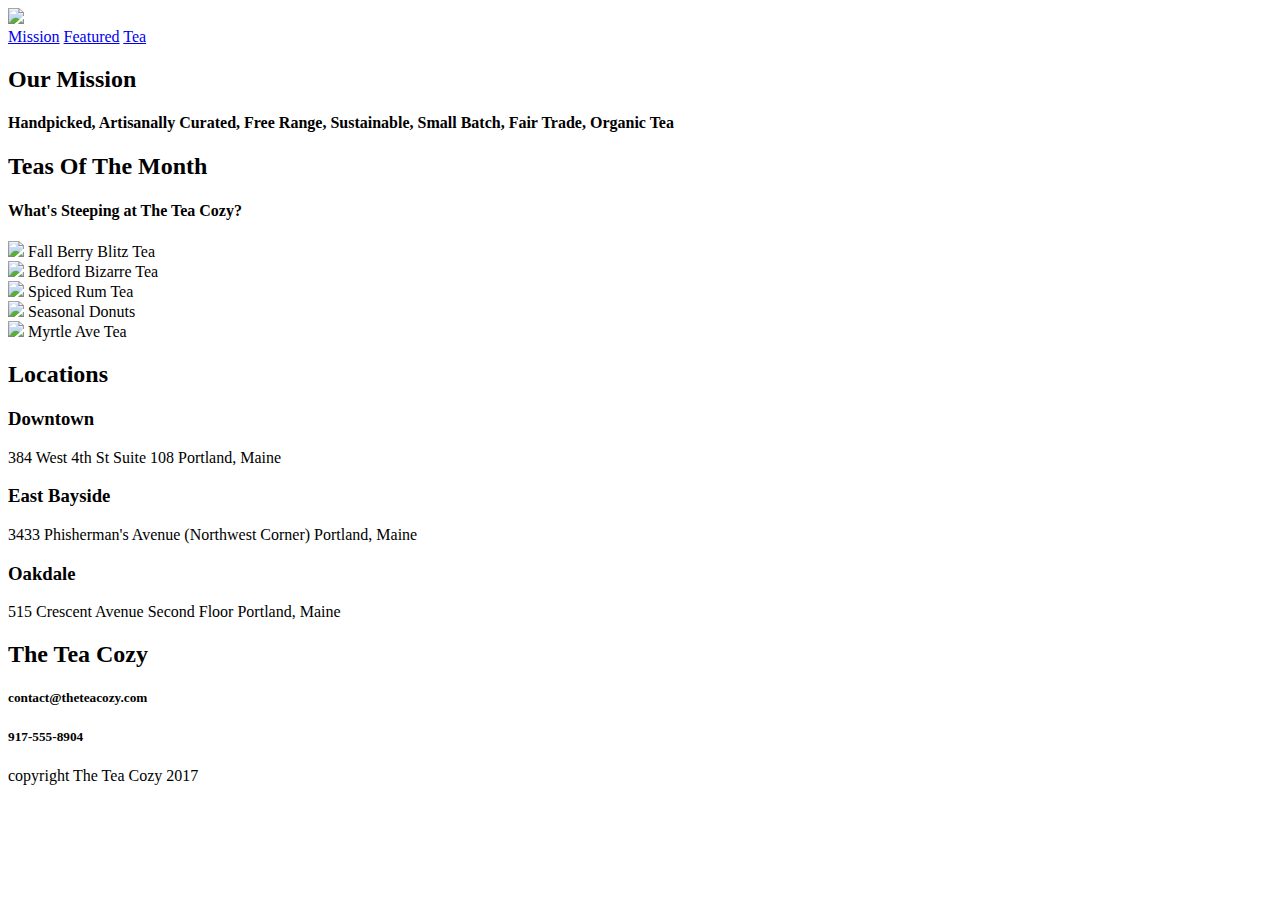
==== Tea Cozy/index.html @ 80b199f3 "Codecademy generated from the project submission page." ====
<!DOCTYPE html>
<html>
<head>
	<title>Tea Cozy</title>
	<link href="style.css" rel="stylesheet" type="text/css">
</head>
<body>
<!-- Header -->
<div class="header">
	<div class="container">
	<img src="https://s3.amazonaws.com/codecademy-content/courses/freelance-1/unit-4/img-tea-cozy-logo.png">
  <nav>
	<span><a href="#">Mission</a></span>
	<span><a href="#">Featured</a></span>
	<span><a href="#">Tea</a></span>
  </nav>
 </div>
</div>

<!-- Main Part -->
<div class="main">
	<div class="container" id="mission">
		<h2>Our Mission</h2>
		<h4>Handpicked, Artisanally Curated, Free Range, Sustainable, Small Batch, Fair Trade, Organic Tea</h4>
	</div>
 
 <!-- Teas Of The Month -->
 <div id="featured" class="container">
 	<h2>Teas Of The Month</h2>
 	<h4>What's Steeping at The Tea Cozy?</h4>
 	 <div class="container">
                <div class="item">
                    <img src="https://s3.amazonaws.com/codecademy-content/courses/freelance-1/unit-4/img-berryblitz.jpg">
                    <span>Fall Berry Blitz Tea</span>
                </div>

                <div class="item">
                    <img src="https://s3.amazonaws.com/codecademy-content/courses/freelance-1/unit-4/img-bedford-bizarre.jpg">
                    <span>Bedford Bizarre Tea</span>

                <div class="item">
                    <img src="https://s3.amazonaws.com/codecademy-content/courses/freelance-1/unit-4/img-spiced-rum.jpg">
                    <span>Spiced Rum Tea</span>
                </div>
                <div class="item">
                    <img src="https://s3.amazonaws.com/codecademy-content/courses/freelance-1/unit-4/img-donut.jpg">
                    <span>Seasonal Donuts</span>
                </div>
                <div class="item">
                    <img src="https://s3.amazonaws.com/codecademy-content/courses/freelance-1/unit-4/img-myrtle-ave.jpg">
                    <span>Myrtle Ave Tea</span>
                </div>
                
                </div>
            </div>
        </div>
 </div>
  <div id="locations">
            <h2>Locations</h2>
            <div class="container">
                <div class="location">
                    <h3>Downtown</h3>
                    <span class="address">384 West 4th St</span>
                    <span class="address">Suite 108</span>
                    <span class="address">Portland, Maine</span>
                </div>
                <div class="location">
                    <h3>East Bayside</h3>
                    <span class="address">3433 Phisherman's Avenue</span>
                    <span class="address">(Northwest Corner)</span>
                    <span class="address">Portland, Maine</span>
                </div>
                <div class="location">
                    <h3>Oakdale</h3>
                    <span class="address">515 Crescent Avenue</span>
                    <span class="address">Second Floor</span>
                    <span class="address">Portland, Maine</span>
                </div>
            </div>
        </div>
     </div>
     <!--Contact-->
     <div class="contact">
        <h2>The Tea Cozy</h2>
        <h5>contact@theteacozy.com</h5>
        <h5>917-555-8904</h5>
    </div>
    <!--Footer-->
    <footer>
        <span>copyright The Tea Cozy 2017</span>
    </footer>
    </body>
</html>
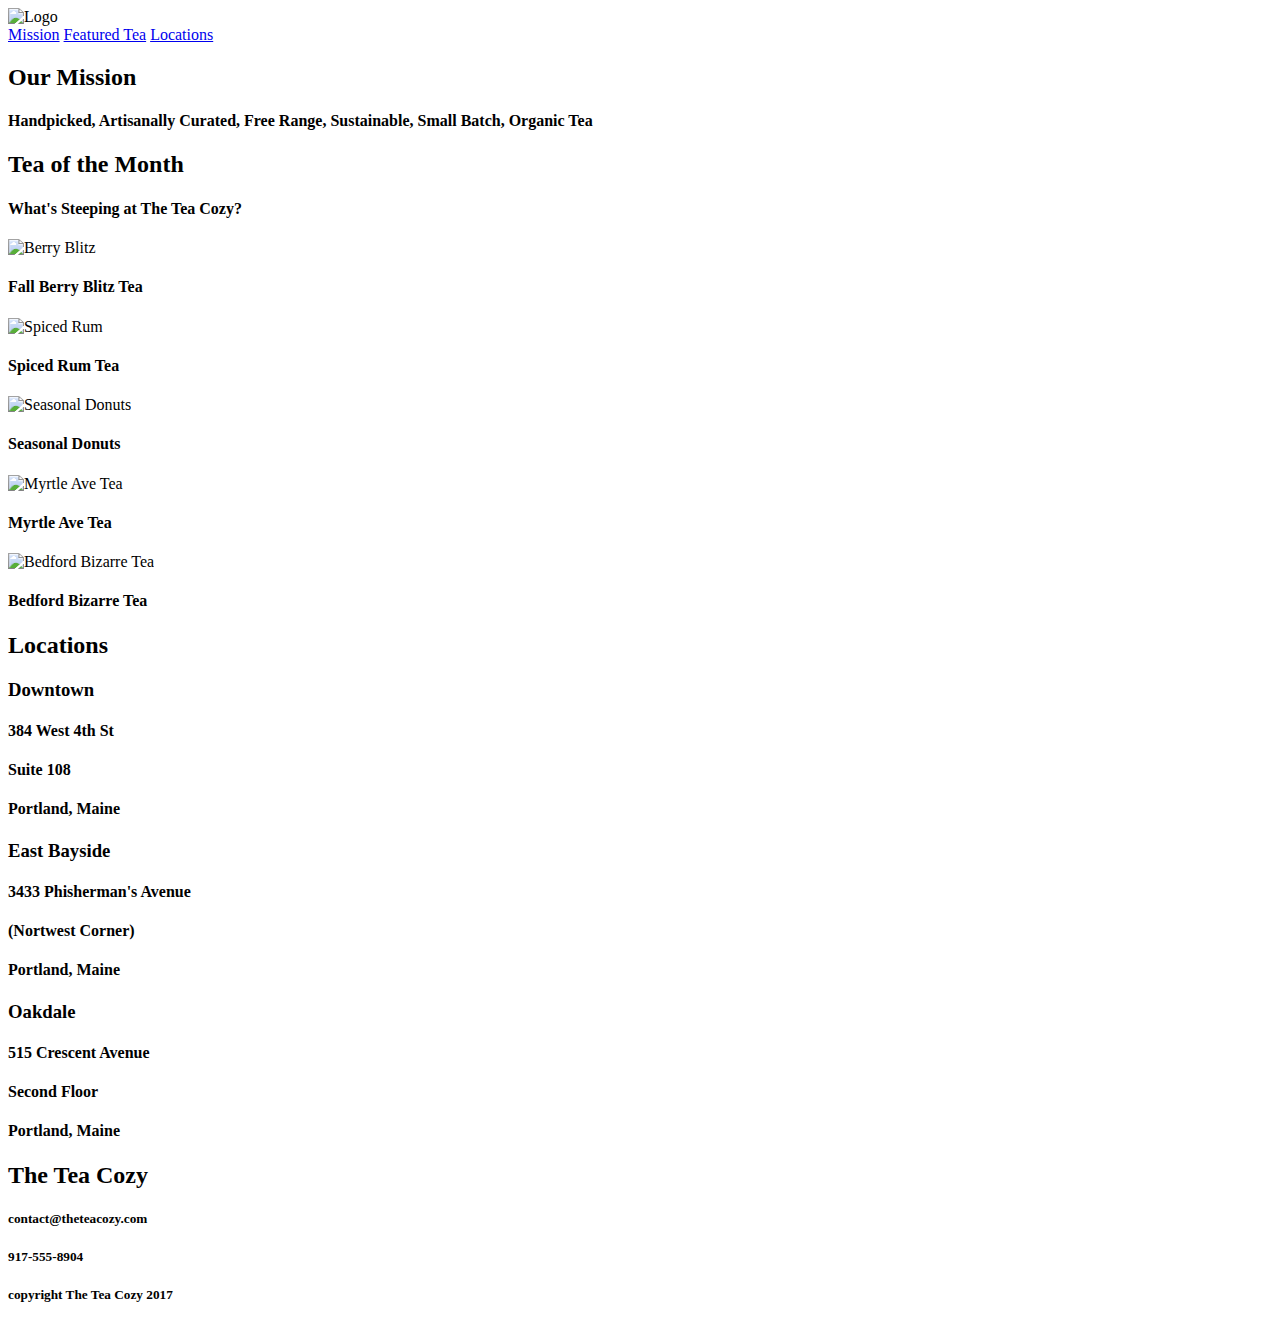
==== commit e8e2b583: "changed code to fix project" ====
--- a/Tea Cozy/index.html
+++ b/Tea Cozy/index.html
@@ -1,93 +1,204 @@
 <!DOCTYPE html>
 <html>
-<head>
-	<title>Tea Cozy</title>
-	<link href="style.css" rel="stylesheet" type="text/css">
-</head>
-<body>
-<!-- Header -->
-<div class="header">
-	<div class="container">
-	<img src="https://s3.amazonaws.com/codecademy-content/courses/freelance-1/unit-4/img-tea-cozy-logo.png">
-  <nav>
-	<span><a href="#">Mission</a></span>
-	<span><a href="#">Featured</a></span>
-	<span><a href="#">Tea</a></span>
-  </nav>
- </div>
-</div>
-
-<!-- Main Part -->
-<div class="main">
-	<div class="container" id="mission">
-		<h2>Our Mission</h2>
-		<h4>Handpicked, Artisanally Curated, Free Range, Sustainable, Small Batch, Fair Trade, Organic Tea</h4>
-	</div>
- 
- <!-- Teas Of The Month -->
- <div id="featured" class="container">
- 	<h2>Teas Of The Month</h2>
- 	<h4>What's Steeping at The Tea Cozy?</h4>
- 	 <div class="container">
-                <div class="item">
-                    <img src="https://s3.amazonaws.com/codecademy-content/courses/freelance-1/unit-4/img-berryblitz.jpg">
-                    <span>Fall Berry Blitz Tea</span>
-                </div>
-
-                <div class="item">
-                    <img src="https://s3.amazonaws.com/codecademy-content/courses/freelance-1/unit-4/img-bedford-bizarre.jpg">
-                    <span>Bedford Bizarre Tea</span>
-
-                <div class="item">
-                    <img src="https://s3.amazonaws.com/codecademy-content/courses/freelance-1/unit-4/img-spiced-rum.jpg">
-                    <span>Spiced Rum Tea</span>
-                </div>
-                <div class="item">
-                    <img src="https://s3.amazonaws.com/codecademy-content/courses/freelance-1/unit-4/img-donut.jpg">
-                    <span>Seasonal Donuts</span>
-                </div>
-                <div class="item">
-                    <img src="https://s3.amazonaws.com/codecademy-content/courses/freelance-1/unit-4/img-myrtle-ave.jpg">
-                    <span>Myrtle Ave Tea</span>
-                </div>
-                
-                </div>
-            </div>
-        </div>
- </div>
-  <div id="locations">
-            <h2>Locations</h2>
-            <div class="container">
-                <div class="location">
-                    <h3>Downtown</h3>
-                    <span class="address">384 West 4th St</span>
-                    <span class="address">Suite 108</span>
-                    <span class="address">Portland, Maine</span>
-                </div>
-                <div class="location">
-                    <h3>East Bayside</h3>
-                    <span class="address">3433 Phisherman's Avenue</span>
-                    <span class="address">(Northwest Corner)</span>
-                    <span class="address">Portland, Maine</span>
-                </div>
-                <div class="location">
-                    <h3>Oakdale</h3>
-                    <span class="address">515 Crescent Avenue</span>
-                    <span class="address">Second Floor</span>
-                    <span class="address">Portland, Maine</span>
-                </div>
-            </div>
-        </div>
-     </div>
-     <!--Contact-->
-     <div class="contact">
-        <h2>The Tea Cozy</h2>
-        <h5>contact@theteacozy.com</h5>
-        <h5>917-555-8904</h5>
+  <head>
+    <meta charset="utf-8">
+    <title>Tea Cozy</title>
+    <link rel="stylesheet" href="resources/css/styles.css">
+  </head>
+  <body>
+
+    <div class="header-container">
+
+      <div class="logo">
+
+        <img src="resources/images/img-tea-cozy-logo.png" alt="Logo">
+
+      </div>
+
+      <div class="navlinks">
+
+        <a href="#mission">Mission</a>
+        <a href="#featured">Featured Tea</a>
+        <a href="#locations">Locations</a>
+
+      </div>
+
     </div>
-    <!--Footer-->
-    <footer>
-        <span>copyright The Tea Cozy 2017</span>
-    </footer>
-    </body>
-</html>+
+
+    <div class="main-container">
+
+      <div class="banner" id="mission">
+
+        <div class="banner-image">
+
+          <div class="banner-text">
+
+            <div class="banner-text-item">
+              <h2>Our Mission</h2>
+            </div>
+
+            <div class="banner-text-item">
+              <h4>Handpicked, Artisanally Curated, Free Range,
+                Sustainable, Small Batch, Organic Tea</h4>
+            </div>
+
+          </div>
+
+        </div>
+
+      </div>
+
+      <div class="featuring-container" id="featured">
+
+        <div class="featuring-content">
+
+          <div class="banner-text-item">
+
+            <h2>Tea of the Month</h2>
+
+          </div>
+
+          <div class="banner-text-item">
+
+            <h4>What's Steeping at The Tea Cozy?</h4>
+
+          </div>
+
+          <div class="featured">
+
+            <div class="featured-item">
+
+              <img src="resources/images/img-berryblitz.jpg" alt="Berry Blitz">
+
+              <h4>Fall Berry Blitz Tea</h4>
+
+            </div>
+
+            <div class="featured-item">
+
+              <img src="resources/images/img-spiced-rum.jpg" alt="Spiced Rum">
+
+              <h4>Spiced Rum Tea</h4>
+
+            </div>
+
+            <div class="featured-item">
+
+              <img src="resources/images/img-donut.jpg" alt="Seasonal Donuts">
+
+              <h4>Seasonal Donuts</h4>
+
+            </div>
+
+          </div>
+
+          <div class="featured2">
+
+            <div class="featured-item">
+
+              <img src="resources/images/img-myrtle-ave.jpg" alt="Myrtle Ave Tea">
+
+              <h4>Myrtle Ave Tea</h4>
+
+            </div>
+
+            <div class="featured-item">
+
+              <img src="resources/images/img-bedford-bizarre.jpg" alt="Bedford Bizarre Tea">
+
+              <h4>Bedford Bizarre Tea</h4>
+
+            </div>
+
+          </div>
+
+        </div>
+
+      </div>
+
+      <div class="locations-container" id="locations">
+
+        <div class="locations-large-image">
+
+          <h2>Locations</h2>
+
+          <div class="location-box-container">
+
+            <div class="location-box">
+
+              <div class="location">
+
+                <h3>Downtown</h3>
+
+                <h4>384 West 4th St</h4>
+
+                <h4>Suite 108</h4>
+
+                <h4>Portland, Maine</h4>
+
+              </div>
+
+            </div>
+
+            <div class="location-box">
+
+              <div class="location">
+
+                <h3>East Bayside</h3>
+
+                <h4>3433 Phisherman's Avenue</h4>
+
+                <h4>(Nortwest Corner)</h4>
+
+                <h4>Portland, Maine</h4>
+
+              </div>
+
+            </div>
+
+            <div class="location-box">
+
+              <div class="location">
+
+                <h3>Oakdale</h3>
+
+                <h4>515 Crescent Avenue</h4>
+
+                <h4>Second Floor</h4>
+
+                <h4>Portland, Maine</h4>
+
+              </div>
+
+            </div>
+
+          </div>
+
+        </div>
+
+      </div>
+
+      <div class="footer">
+
+        <div class="footer-contact">
+
+          <h2>The Tea Cozy</h2>
+
+          <h5>contact@theteacozy.com</h5>
+          <h5>917-555-8904</h5>
+
+        </div>
+
+        <div class="footer-copyright">
+
+          <h5>copyright The Tea Cozy 2017</h5>
+
+        </div>
+
+      </div>
+
+    </div>
+
+  </body>
+</html>
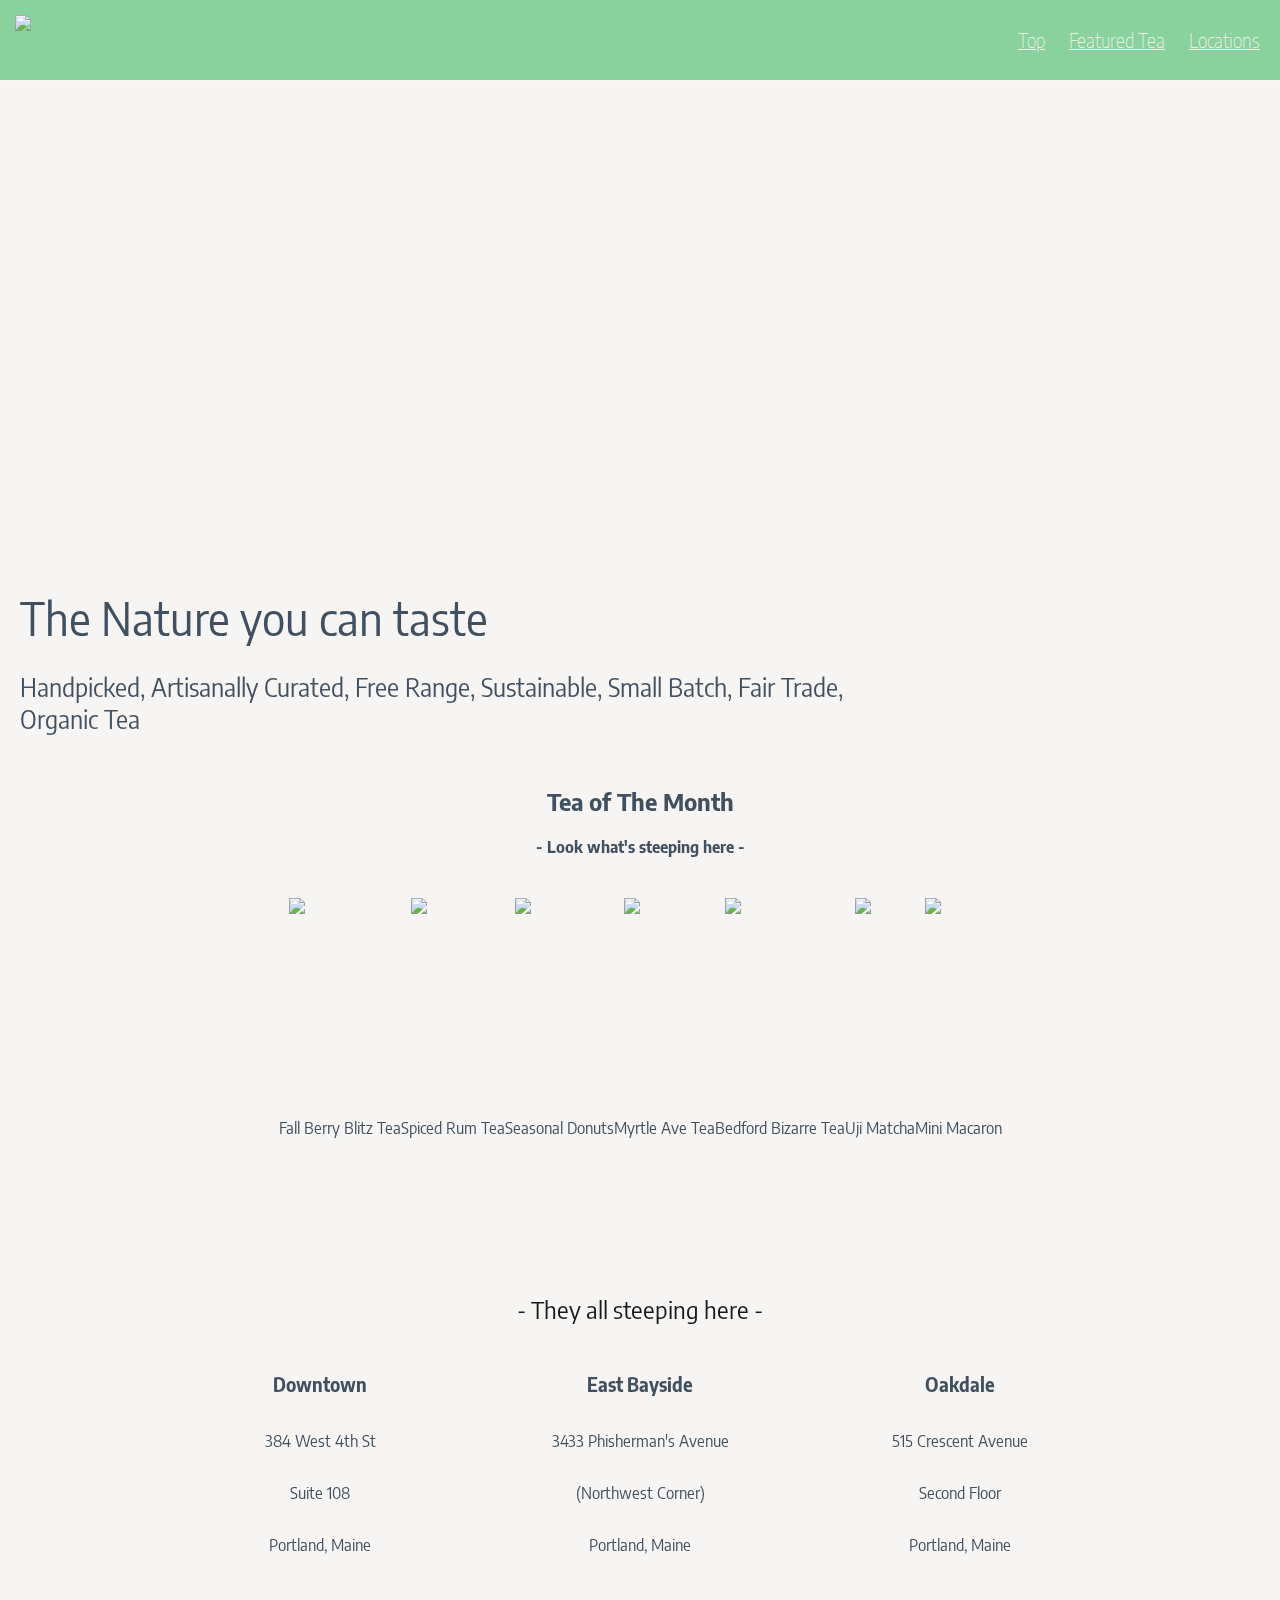
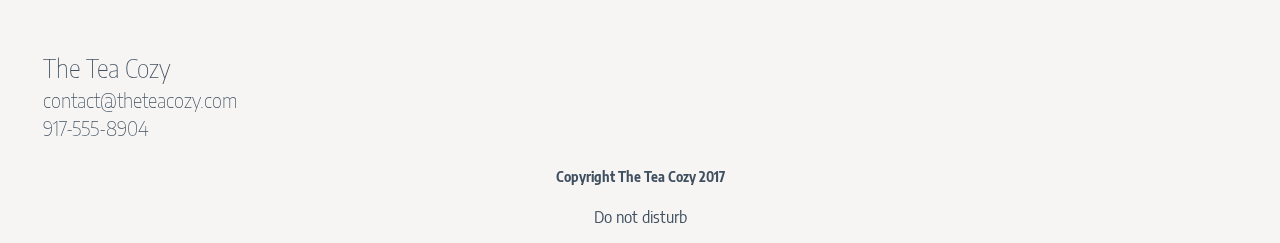
==== commit 3fbc4d6c: "Rename teacozy/index.html to Tea Cozy/index.html" ====
--- a/Tea Cozy/index.html
+++ b/Tea Cozy/index.html
@@ -1,204 +1,113 @@
 <!DOCTYPE html>
+
 <html>
-  <head>
-    <meta charset="utf-8">
-    <title>Tea Cozy</title>
-    <link rel="stylesheet" href="resources/css/styles.css">
-  </head>
-  <body>
+    <head>
+         <meta charset="utf-8">
+        <title>Tea Cozy</title>
+        <link rel="stylesheet" href="./resources/css/style.css" type="text/css">
+        <link href="https://fonts.googleapis.com/css?family=Encode+Sans+Semi+Condensed:100,400" rel="stylesheet">
+        <meta name="description" content="Tea website">
+        <meta name="viewport" content="width=device-width, initial-scale=1, maximum-scale=1">
+    </head>
+    
+    <body>
+        <header>
+            <img src="./resources/img/logo.png">
+            <nav>
+                <span><a href="#top">Top</a></span>
+                <span><a href="#featured">Featured Tea</a></span>
+                <span><a href="#locations">Locations</a></span>
+            </nav>
+        </header>
 
-    <div class="header-container">
+        <div class="main_box" id="top">
 
-      <div class="logo">
+            <div class="top_box">
+                <div class="banner">
+                    <span>The Nature you can taste</span>
+                    <p>Handpicked, Artisanally Curated, Free Range, Sustainable, Small Batch, 
+                        Fair Trade, Organic Tea</p>
+                </div>
+            </div> <!-- top box ends -->
 
-        <img src="resources/images/img-tea-cozy-logo.png" alt="Logo">
+            <div class="featured_box" id="featured">
+                <h2>Tea of The Month</h2>
+                <h4>- Look what's steeping here -</h4>
 
-      </div>
+                <div class="shelf">
+                    <div class="item">
+                        <img src="./resources/img/img-berryblitz.jpg">
+                        <span>Fall Berry Blitz Tea</span>
+                    </div>
 
-      <div class="navlinks">
+                    <div class="item">
+                        <img src="./resources/img/img-spiced-rum.jpg">
+                        <span>Spiced Rum Tea</span>
+                    </div>
 
-        <a href="#mission">Mission</a>
-        <a href="#featured">Featured Tea</a>
-        <a href="#locations">Locations</a>
+                    <div class="item">
+                        <img src="./resources/img/img-donut.jpg">
+                        <span>Seasonal Donuts</span>
+                    </div>
 
-      </div>
+                    <div class="item">
+                        <img src="./resources/img/img-myrtle-ave.jpg">
+                        <span>Myrtle Ave Tea</span>
+                    </div>
 
-    </div>
+                    <div class="item">
+                        <img src="./resources/img/img-bedford-bizarre.jpg">
+                        <span>Bedford Bizarre Tea</span>
+                    </div>
 
+                    <div class="item">
+                        <img src="./resources/img/matcha.jpg">
+                        <span>Uji Matcha</span>
+                    </div>
 
-    <div class="main-container">
+                    <div class="item">
+                        <img src="./resources/img/macaron.jpg">
+                        <span>Mini Macaron</span>
+                    </div>
+                </div> <!-- shelf ends -->
+            </div> <!-- featured ends -->
 
-      <div class="banner" id="mission">
+            <div class="locations_box" id="locations">
+                <h2>- They all steeping here -</h2>
+                <div class="locations">
+                    <div class="location">
+                        <h3>Downtown</h3>
+                        <p>384 West 4th St</p>
+                        <p>Suite 108</p>
+                        <p>Portland, Maine</p>
+                    </div>
 
-        <div class="banner-image">
+                    <div class="location">
+                        <h3>East Bayside</h3>
+                        <p>3433 Phisherman's Avenue</p>
+                        <p>(Northwest Corner)</p>
+                        <p>Portland, Maine</p>
+                    </div>
 
-          <div class="banner-text">
+                    <div class="location">
+                        <h3>Oakdale</h3>
+                        <p>515 Crescent Avenue</p>
+                        <p>Second Floor</p>
+                        <p>Portland, Maine</p>
+                    </div>
+                </div> <!-- locations ends -->
 
-            <div class="banner-text-item">
-              <h2>Our Mission</h2>
-            </div>
+                <div class="contact">
+                    <h3>The Tea Cozy</h3>
+                    <h5>contact@theteacozy.com</h5>
+                    <h5>917-555-8904</h5>
+                </div>
+            </div> <!-- locations_box ends -->
+        </div> <!-- main_box ends -->
 
-            <div class="banner-text-item">
-              <h4>Handpicked, Artisanally Curated, Free Range,
-                Sustainable, Small Batch, Organic Tea</h4>
-            </div>
-
-          </div>
-
-        </div>
-
-      </div>
-
-      <div class="featuring-container" id="featured">
-
-        <div class="featuring-content">
-
-          <div class="banner-text-item">
-
-            <h2>Tea of the Month</h2>
-
-          </div>
-
-          <div class="banner-text-item">
-
-            <h4>What's Steeping at The Tea Cozy?</h4>
-
-          </div>
-
-          <div class="featured">
-
-            <div class="featured-item">
-
-              <img src="resources/images/img-berryblitz.jpg" alt="Berry Blitz">
-
-              <h4>Fall Berry Blitz Tea</h4>
-
-            </div>
-
-            <div class="featured-item">
-
-              <img src="resources/images/img-spiced-rum.jpg" alt="Spiced Rum">
-
-              <h4>Spiced Rum Tea</h4>
-
-            </div>
-
-            <div class="featured-item">
-
-              <img src="resources/images/img-donut.jpg" alt="Seasonal Donuts">
-
-              <h4>Seasonal Donuts</h4>
-
-            </div>
-
-          </div>
-
-          <div class="featured2">
-
-            <div class="featured-item">
-
-              <img src="resources/images/img-myrtle-ave.jpg" alt="Myrtle Ave Tea">
-
-              <h4>Myrtle Ave Tea</h4>
-
-            </div>
-
-            <div class="featured-item">
-
-              <img src="resources/images/img-bedford-bizarre.jpg" alt="Bedford Bizarre Tea">
-
-              <h4>Bedford Bizarre Tea</h4>
-
-            </div>
-
-          </div>
-
-        </div>
-
-      </div>
-
-      <div class="locations-container" id="locations">
-
-        <div class="locations-large-image">
-
-          <h2>Locations</h2>
-
-          <div class="location-box-container">
-
-            <div class="location-box">
-
-              <div class="location">
-
-                <h3>Downtown</h3>
-
-                <h4>384 West 4th St</h4>
-
-                <h4>Suite 108</h4>
-
-                <h4>Portland, Maine</h4>
-
-              </div>
-
-            </div>
-
-            <div class="location-box">
-
-              <div class="location">
-
-                <h3>East Bayside</h3>
-
-                <h4>3433 Phisherman's Avenue</h4>
-
-                <h4>(Nortwest Corner)</h4>
-
-                <h4>Portland, Maine</h4>
-
-              </div>
-
-            </div>
-
-            <div class="location-box">
-
-              <div class="location">
-
-                <h3>Oakdale</h3>
-
-                <h4>515 Crescent Avenue</h4>
-
-                <h4>Second Floor</h4>
-
-                <h4>Portland, Maine</h4>
-
-              </div>
-
-            </div>
-
-          </div>
-
-        </div>
-
-      </div>
-
-      <div class="footer">
-
-        <div class="footer-contact">
-
-          <h2>The Tea Cozy</h2>
-
-          <h5>contact@theteacozy.com</h5>
-          <h5>917-555-8904</h5>
-
-        </div>
-
-        <div class="footer-copyright">
-
-          <h5>copyright The Tea Cozy 2017</h5>
-
-        </div>
-
-      </div>
-
-    </div>
-
-  </body>
+        <footer>
+            <h5>Copyright The Tea Cozy 2017</h5>
+            <p>Do not disturb</p>
+        </footer>
+    </body>
 </html>
--- a/Tea Cozy/resources/css/style.css
+++ b/Tea Cozy/resources/css/style.css
@@ -0,0 +1,168 @@
+/* universal */
+ body {
+     font-family: 'Encode Sans Semi Condensed', Helvetica, sans-serif;
+     color: #2C3E50;     
+     background-color: #F6F5F3;
+     opacity: 0.9;
+     text-align: center;
+     margin: 0;
+ }
+/* universal ends */
+
+
+/* header */
+header {
+    display: flex;
+    flex-wrap: wrap;
+    height: auto;
+    width: 100%;
+    position: fixed;
+    background-color: #7DCE94;
+    border-bottom: 1px solid seashell;
+    align-items: center;
+    z-index: 25;
+}
+
+header img {
+    height: 50px;
+    padding: 15px;
+}
+
+nav {
+    text-align: right;
+    flex-grow: 1;
+    padding-right: 10px;
+    font-size: 19px;
+    font-weight: 100;
+}
+
+nav a {
+    text-decoration: underline;
+    color: seashell;
+}
+
+nav span {
+    display: inline-block;
+    padding: 20px 10px;
+}
+/* header ends */
+
+
+/* main box */
+    /* main box universal */
+.main_box {
+    padding-top: auto;
+    display: flex;
+    flex-wrap: wrap;
+}
+    /* main box universal ends */
+
+/* poster */
+.top_box {
+    display: flex;
+    background-image: url("../img/poster.jpg");
+    background-size: cover;
+    width: 100%;
+    height: 700px;
+}
+
+.banner {
+    background-color: rgba(246, 245, 243, 0.7);
+    text-align: left;
+    font-weight: 400;
+    width: 70%;
+    font-size: 45px;
+    position: absolute;
+    bottom: 140px;
+    padding: 18px 20px 0 20px;
+    min-width: 300px;    
+}
+.banner p {
+    font-size: 25px;
+}
+/* poster ends */
+
+/* featured */
+.featured_box {
+    height: auto;
+    width: 100%;
+    margin: auto;
+    padding: 66px 0;
+}
+
+.shelf {
+    width: 100%;
+    display: flex;
+    justify-content: center;
+    flex-wrap: wrap;
+}
+
+.item img {
+    height: 200px;
+    margin: 20px 10px;
+    display: block;
+}
+/* featured ends */
+
+/* locations */
+.locations_box {
+    width: 100%;
+    height: auto;
+    padding-top: 70px;
+    background-image: url("../img/location-background.jpg");
+    background-size: cover;
+    background-position: left bottom;
+}
+
+.locations {
+    display: flex;
+    justify-content: center;
+    flex-wrap: wrap;
+    padding-top: 5px;
+}
+
+.locations_box h2{
+    color: rgba(246, 245, 243, 1);
+    font-weight: 400;
+}
+
+.locations_box h2 {
+    color: black;
+}
+
+.location {
+    display: flex;
+    flex-direction: column;
+    justify-content: center;
+    padding: 15x;
+    margin: 5px 20px;
+    background-color: rgba(246, 245, 243, 0.7);
+    flex-basis: 280px;
+}
+
+/* contact */
+.contact {
+    text-align: left;
+    background-color: rgba(246, 245, 243, 0.7);
+    width: 59.75%;
+    margin-top: 70px;
+    padding: 3px 0;
+    min-width: 300px;
+}
+
+.contact h3,
+.contact h5 {
+    font-weight: 100;
+    margin: 3px;
+    padding-left: 40px;
+}
+
+.contact h3 {
+    font-size: 25px;
+}
+
+.contact h5 {
+    font-size: 20px;
+}
+/* contact ends */
+/* main box ends */
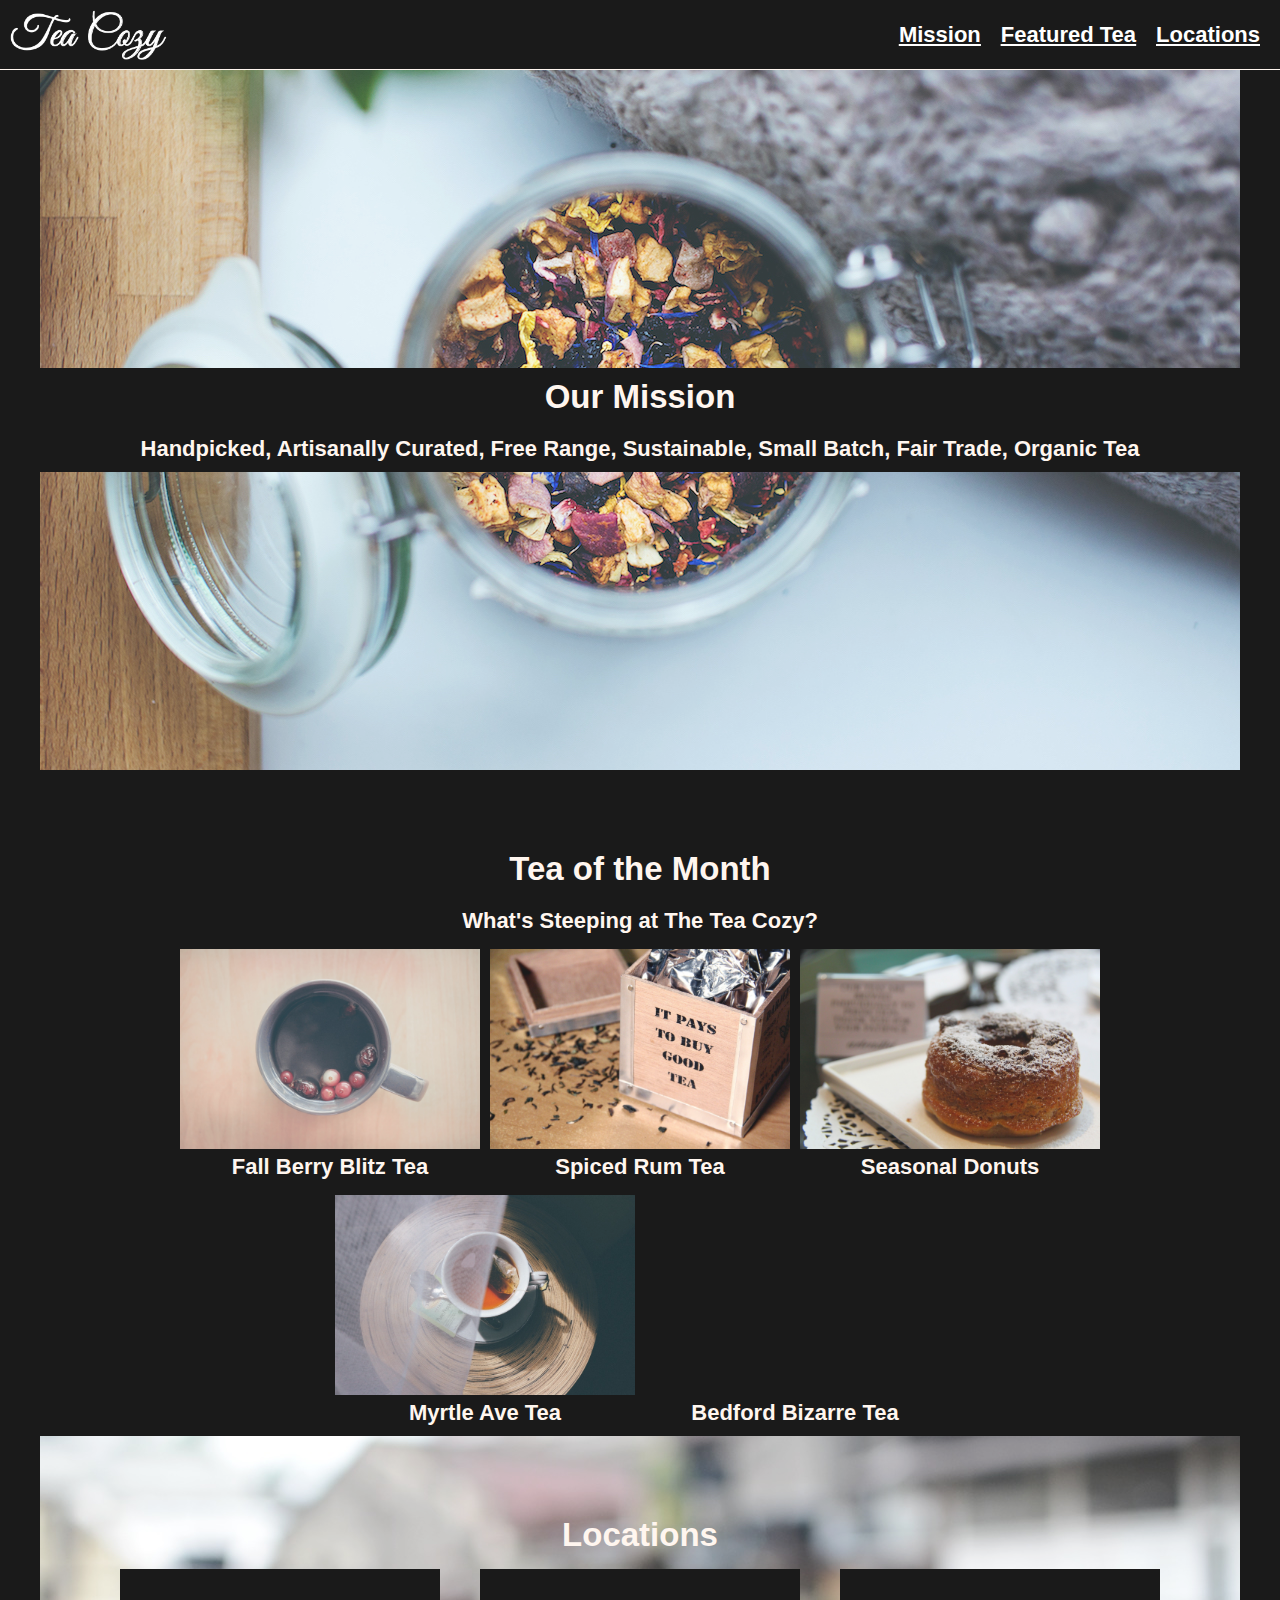
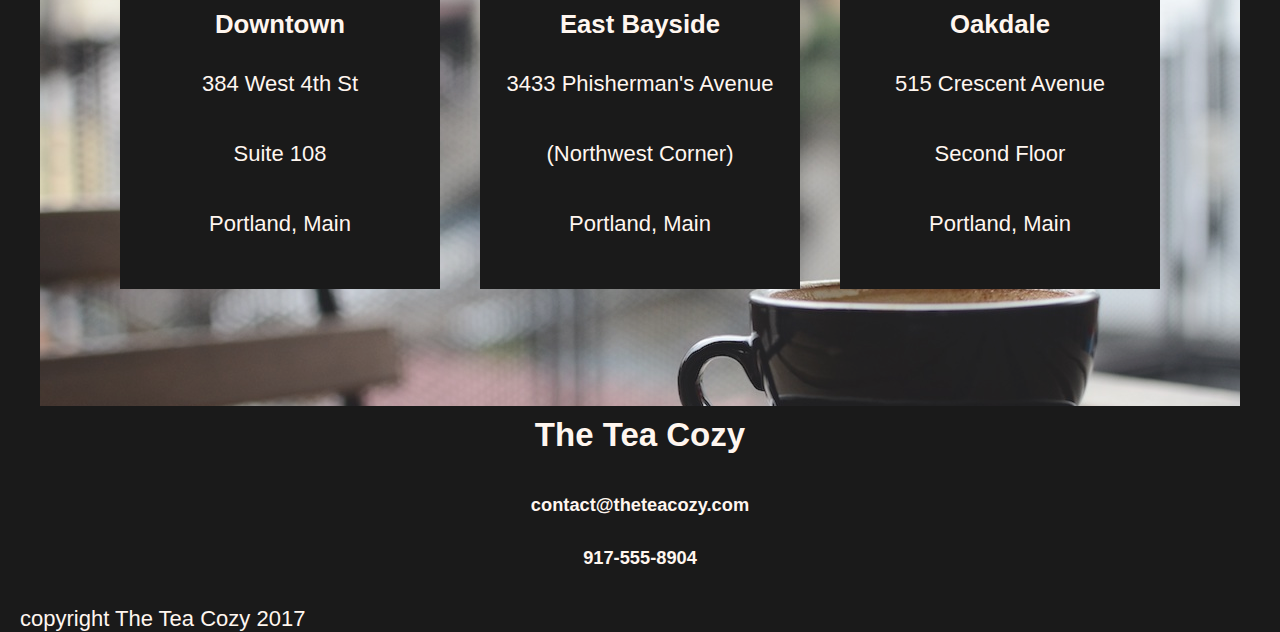
==== commit 44588a9c: "Codecademy generated from the project submission page." ====
--- a/Tea Cozy/index.html
+++ b/Tea Cozy/index.html
@@ -1,113 +1,103 @@
 <!DOCTYPE html>
+<html>
+  <head>
+    <meta charset="utf-8">
+    <title>Tea Cozy</title>
+    <link href="resources/css/styles.css" type="text/css" rel="stylesheet">
+  </head>
+  <body>
 
-<html>
-    <head>
-         <meta charset="utf-8">
-        <title>Tea Cozy</title>
-        <link rel="stylesheet" href="./resources/css/style.css" type="text/css">
-        <link href="https://fonts.googleapis.com/css?family=Encode+Sans+Semi+Condensed:100,400" rel="stylesheet">
-        <meta name="description" content="Tea website">
-        <meta name="viewport" content="width=device-width, initial-scale=1, maximum-scale=1">
-    </head>
-    
-    <body>
-        <header>
-            <img src="./resources/img/logo.png">
-            <nav>
-                <span><a href="#top">Top</a></span>
-                <span><a href="#featured">Featured Tea</a></span>
-                <span><a href="#locations">Locations</a></span>
-            </nav>
-        </header>
+    <header>
+      <div class="logo">
+        <img src="resources/images/img-tea-cozy-logo.png" height="50px">
+      </div>
+      <div class="navigation">
+        <nav><span><a href="#mission">Mission</a></span><span><a href="#featured">Featured Tea</a></span><span><a href="#locations">Locations</a></span></nav>
+      </div>
+    </header>
 
-        <div class="main_box" id="top">
+    <div class="mission" id="mission">
+      <div class="mission-text">
+        <h2>Our Mission</h2>
+        <h4>Handpicked, Artisanally Curated, Free Range, Sustainable, Small Batch, Fair Trade, Organic Tea</h4>
+      </div>
+    </div>
 
-            <div class="top_box">
-                <div class="banner">
-                    <span>The Nature you can taste</span>
-                    <p>Handpicked, Artisanally Curated, Free Range, Sustainable, Small Batch, 
-                        Fair Trade, Organic Tea</p>
-                </div>
-            </div> <!-- top box ends -->
+    <div class="product" id="featured">
+      <h2>Tea of the Month</h2>
+      <h4>What's Steeping at The Tea Cozy?</h4>
 
-            <div class="featured_box" id="featured">
-                <h2>Tea of The Month</h2>
-                <h4>- Look what's steeping here -</h4>
+      <div class="menu">
 
-                <div class="shelf">
-                    <div class="item">
-                        <img src="./resources/img/img-berryblitz.jpg">
-                        <span>Fall Berry Blitz Tea</span>
-                    </div>
+        <div class="items">
+          <div class="image berryblitz">
+          </div>
+          <h4>Fall Berry Blitz Tea</h4>
+        </div>
 
-                    <div class="item">
-                        <img src="./resources/img/img-spiced-rum.jpg">
-                        <span>Spiced Rum Tea</span>
-                    </div>
+        <div class="items">
+          <div class="image spicedrum">
+          </div>
+          <h4>Spiced Rum Tea</h4>
+        </div>
 
-                    <div class="item">
-                        <img src="./resources/img/img-donut.jpg">
-                        <span>Seasonal Donuts</span>
-                    </div>
+        <div class="items">
+          <div class="image donut">
+          </div>
+          <h4>Seasonal Donuts</h4>
+        </div>
 
-                    <div class="item">
-                        <img src="./resources/img/img-myrtle-ave.jpg">
-                        <span>Myrtle Ave Tea</span>
-                    </div>
+        <div class="items">
+          <div class="image myrtleave">
+          </div>
+          <h4>Myrtle Ave Tea</h4>
+        </div>
 
-                    <div class="item">
-                        <img src="./resources/img/img-bedford-bizarre.jpg">
-                        <span>Bedford Bizarre Tea</span>
-                    </div>
+        <div class="items">
+          <div class="image bedfordbizarre">
+          </div>
+          <h4>Bedford Bizarre Tea</h4>
+        </div>
 
-                    <div class="item">
-                        <img src="./resources/img/matcha.jpg">
-                        <span>Uji Matcha</span>
-                    </div>
+      </div>
+    </div>
 
-                    <div class="item">
-                        <img src="./resources/img/macaron.jpg">
-                        <span>Mini Macaron</span>
-                    </div>
-                </div> <!-- shelf ends -->
-            </div> <!-- featured ends -->
+    <div class="locations" id="locations">
+      <h2>Locations</h2>
 
-            <div class="locations_box" id="locations">
-                <h2>- They all steeping here -</h2>
-                <div class="locations">
-                    <div class="location">
-                        <h3>Downtown</h3>
-                        <p>384 West 4th St</p>
-                        <p>Suite 108</p>
-                        <p>Portland, Maine</p>
-                    </div>
+      <div class="stores">
+        <div class="store">
+          <h3>Downtown</h3>
+          <p>384 West 4th St</p>
+          <p>Suite 108</p>
+          <p>Portland, Main</p>
+        </div>
 
-                    <div class="location">
-                        <h3>East Bayside</h3>
-                        <p>3433 Phisherman's Avenue</p>
-                        <p>(Northwest Corner)</p>
-                        <p>Portland, Maine</p>
-                    </div>
+        <div class="store">
+          <h3>East Bayside</h3>
+          <p>3433 Phisherman's Avenue</p>
+          <p>(Northwest Corner)</p>
+          <p>Portland, Main</p>
+        </div>
 
-                    <div class="location">
-                        <h3>Oakdale</h3>
-                        <p>515 Crescent Avenue</p>
-                        <p>Second Floor</p>
-                        <p>Portland, Maine</p>
-                    </div>
-                </div> <!-- locations ends -->
+        <div class="store">
+          <h3>Oakdale</h3>
+          <p>515 Crescent Avenue</p>
+          <p>Second Floor</p>
+          <p>Portland, Main</p>
+        </div>
 
-                <div class="contact">
-                    <h3>The Tea Cozy</h3>
-                    <h5>contact@theteacozy.com</h5>
-                    <h5>917-555-8904</h5>
-                </div>
-            </div> <!-- locations_box ends -->
-        </div> <!-- main_box ends -->
+      </div>
+    </div>
 
-        <footer>
-            <h5>Copyright The Tea Cozy 2017</h5>
-            <p>Do not disturb</p>
-        </footer>
-    </body>
-</html>
+    <div class="contact">
+      <h2>The Tea Cozy</h2>
+      <h5>contact@theteacozy.com</h5>
+      <h5>917-555-8904</h5>
+    </div>
+
+    <footer>
+      <span>copyright The Tea Cozy 2017</span>
+    </footer>
+  </body>
+</html>--- a/Tea Cozy/resources/css/styles.css
+++ b/Tea Cozy/resources/css/styles.css
@@ -0,0 +1,151 @@
+html {
+  font-family: Helvetica;
+  font-size: 22px;
+  color: seashell;
+  background-color: black;
+  opacity: 0.9;
+  text-align: center;
+}
+
+a {
+  color: white;
+}
+
+body {
+  margin: 0;
+}
+
+header {
+  display: flex;
+  height: 69px;
+  position: fixed;
+  border-bottom: 1px solid seashell;
+  width: 100%;
+  justify-content: space-between;
+  align-items: center;
+  z-index: 200;
+  background-color: black;
+}
+
+h2, h3, h4 {
+  margin: 0;
+  padding: 10px;
+}
+
+.logo {
+  padding-left: 10px;
+  height: 50px;
+}
+
+.navigation {
+  padding-right: 10px;
+}
+header nav span{
+  text-decoration: underline;
+  padding: 0 10px;
+  font-weight: bold;
+}
+
+.mission {
+  display: flex;
+  align-items: center;
+  justify-content: center;
+  width: 1200px;
+  height: 700px;
+  background-image: url("../../resources/images/img-mission-background.jpg");
+  padding-top: 70px;
+  margin: 0 auto 0 auto;
+}
+
+.mission-text {
+  width: 100%;
+  background-color: black;
+}
+
+.product {
+  width: 1000px;
+  margin: 0 auto;
+  padding-top: 70px;
+}
+
+.menu {
+  display: flex;
+  flex-wrap: wrap;
+  justify-content: center;
+}
+
+.items {
+  width: 300px;
+  padding: 5px;
+}
+
+.items h4 {
+  padding: 5px;
+}
+
+.image {
+  width: 300px;
+  height: 200px;
+}
+
+.berryblitz {
+  background-image: url("../../resources/images/img-berryblitz.jpg");
+  background-size: cover;
+}
+.spicedrum {
+  background-image: url("../../resources/images/img-spiced-rum.jpg");
+  background-size: cover;
+}
+.donut {
+  background-image: url("../../resources/images/img-donut.jpg");
+  background-size: cover;
+}
+.myrtleave {
+  background-image: url("../../resources/images/img-myrtle-ave.jpg");
+  background-size: cover;
+}
+.bedfordbizarre {
+  background-image: url("../../resources/images/img-bedford-bizarre.jpg");
+  background-size: cover;
+}
+
+.locations {
+  background-image: url("../../resources/images/img-locations-background.jpg");
+  background-size: cover;
+  height: 500px;
+  width: 1200px;
+  margin: 0 auto;
+  padding-top: 70px;
+}
+
+.location h3 {
+  display: block;
+}
+
+.stores {
+  display: flex;
+  justify-content: center;
+  flex-wrap: wrap;
+}
+
+.store {
+  opacity: 1.0;
+  padding: 10px;
+  width: 300px;
+  height: 300px;
+  background-color: black;
+  margin: 5px 20px;
+  display: flex;
+  flex-direction: column;
+  justify-content: center;
+}
+
+.contact {
+  height: 200px;
+  margin: 0 auto;
+}
+
+footer {
+  margin-left: 20px;
+  text-align: left;
+}